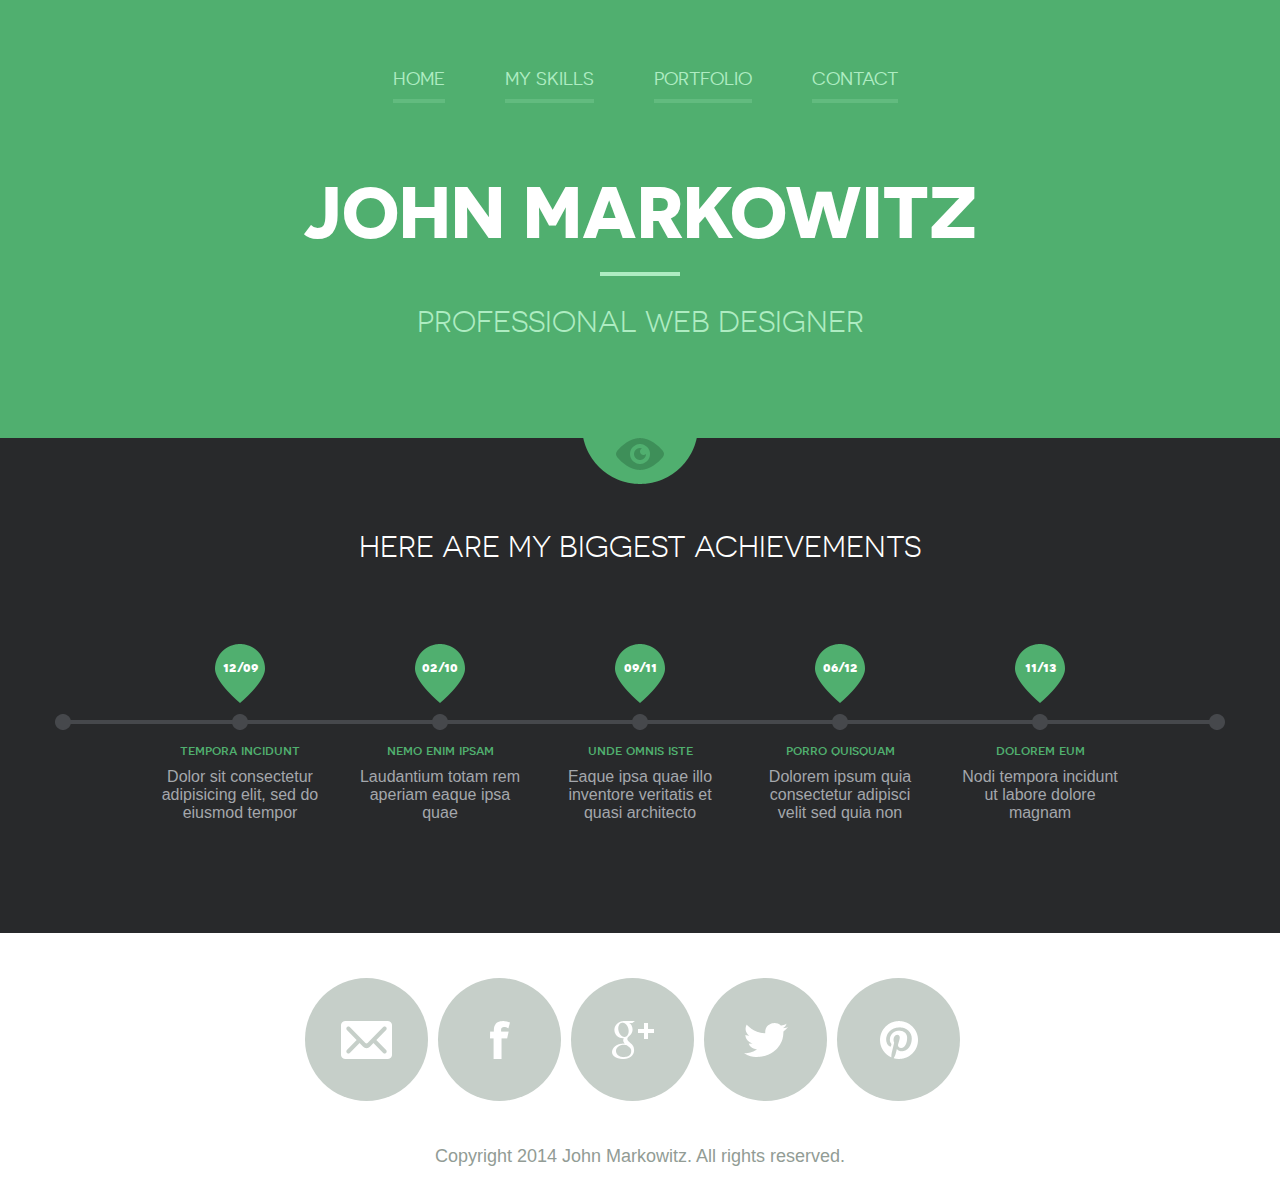
==== index.html @ f9ad4dc0 "portfolio" ====
<!DOCTYPE html>
<!--[if lte IE 8]> <html class="oldie" lang="en"> <![endif]-->
<!--[if IE 9]> <html class="ie9" lang="en"> <![endif]-->
<!--[if gt IE 9]><!--> <html lang="en"> <!--<![endif]-->
<head>
	<meta charset="utf-8">
	<meta name="viewport" content="width=device-width, initial-scale=1, maximum-scale=1, minimum-scale=1, user-scalable=no">
	<meta http-equiv="X-UA-Compatible" content="IE=edge,chrome=1">
	<meta name="format-detection" content="telephone=no">
	<title>John Markowitz</title>
	<link rel="stylesheet" href="js/fancybox/jquery.fancybox.css" type="text/css" media="screen" />
	<link rel="stylesheet" href="css/all.css" />
	<link rel="stylesheet" href="css/screen.css" />
	<!--[if lt IE 9]>
		<script src="http://html5shiv.googlecode.com/svn/trunk/html5.js"></script>
	<![endif]-->
</head>
<body>
	<div id="wrapper">
		<div class="wrapper-holder">
			<header id="header">
				<a class="menu_trigger" href="#">menu</a>
					<nav id="nav">
						<ul>
							<li><a class="active" href="index.html">Home</a></li>
							<li><a href="myskills.html">My skills</a></li>
							<li><a href="Portfolio.html">Portfolio</a></li>
							<li><a href="Contact.html">Contact</a></li>
						</ul>
					</nav>
				<h1 class="logo">John Markowitz</h1>
				<h2 class="slogan">Professional Web Designer</h2>
			</header>
		</div>
		<div class="wrapper-holder grey">
			<section id="main">
				<h2>Here are my biggest achievements</h2>
				<div class="box_timeline_holder">
					<div class="box_timeline">
						<ul>
							<li>
								<div class="date">
									<span>12/09</span>
								</div>
								<h3>tempora incidunt</h3>
								<p>Dolor sit consectetur adipisicing elit, sed do eiusmod tempor</p>
							</li>
							<li>
								<div class="date">
									<span>02/10</span>
								</div>
								<h3>nemo enim ipsam</h3>
								<p>Laudantium totam rem aperiam eaque ipsa quae</p>
							</li>
							<li>
								<div class="date">
									<span>09/11</span>
								</div>
								<h3>unde omnis iste</h3>
								<p>Eaque ipsa quae illo inventore veritatis et quasi architecto </p>
							</li>
							<li>
								<div class="date">
									<span>06/12</span>
								</div>
								<h3>porro quisquam</h3>
								<p>Dolorem ipsum quia consectetur adipisci velit sed quia non</p>
							</li>
							<li>
								<div class="date">
									<span>11/13</span>
								</div>
								<h3>dolorem eum</h3>
								<p>Nodi tempora incidunt ut labore dolore magnam</p>
							</li>
						</ul>
					</div>
				</div>
			</section>
		</div>
		<footer id="footer">
			<div class="footer-content">
				<ul class="social">
					<li class="email"><a href="#">Email</a></li>
					<li class="facebook"><a href="#">Facebook</a></li>
					<li class="google"><a href="#">Google+</a></li>
					<li class="twitter"><a href="#">Twitter</a></li>
					<li class="pinterest"><a href="#">Pinterest</a></li>
				</ul>
				<p class="copy">Copyright 2014 John Markowitz. All rights reserved.</p>
			</div>
		</footer>	
	</div>
	<script src="http://code.jquery.com/jquery-1.11.1.min.js"></script>
	<script src="js/isotope.pkgd.min.js"></script>
	<script src="js/cells-by-row.js"></script>
	<script type="text/javascript" src="js/fancybox/jquery.fancybox.pack.js"></script>
	<script type="text/javascript" src="js/main.js"></script>
</body>
</html>
---- css/all.css ----
@font-face {
    font-family: 'novecentosanswide';
    src: url('../fonts/novecentosanswide-normal-webfont.eot');
    src: url('../fonts/novecentosanswide-normal-webfont.eot?#iefix') format('embedded-opentype'),
         url('../fonts/novecentosanswide-normal-webfont.woff') format('woff'),
         url('../fonts/novecentosanswide-normal-webfont.ttf') format('truetype'),
         url('../fonts/novecentosanswide-normal-webfont.svg#novecento_sans_widenormal') format('svg');
    font-weight: normal;
    font-style: normal;
}
@font-face {
    font-family: 'novecentosanswide';
    src: url('../fonts/novecentosanswide-bold-webfont.eot');
    src: url('../fonts/novecentosanswide-bold-webfont.eot?#iefix') format('embedded-opentype'),
         url('../fonts/novecentosanswide-bold-webfont.woff') format('woff'),
         url('../fonts/novecentosanswide-bold-webfont.ttf') format('truetype'),
         url('../fonts/novecentosanswide-bold-webfont.svg#novecentosanswidebold') format('svg');
    font-weight: bold;
    font-style: normal;
}
@font-face {
    font-family: 'novecento_sans_widebook';
    src: url('../fonts/novecentosanswide-book-webfont.eot');
    src: url('../fonts/novecentosanswide-book-webfont.eot?#iefix') format('embedded-opentype'),
         url('../fonts/novecentosanswide-book-webfont.woff') format('woff'),
         url('../fonts/novecentosanswide-book-webfont.ttf') format('truetype'),
         url('../fonts/novecentosanswide-book-webfont.svg#novecento_sans_widebook') format('svg');
    font-weight: normal;
    font-style: normal;
}
@font-face {
    font-family: 'novecento_sans_widemedium';
    src: url('../fonts/novecentosanswide-medium-webfont.eot');
    src: url('../fonts/novecentosanswide-medium-webfont.eot?#iefix') format('embedded-opentype'),
         url('../fonts/novecentosanswide-medium-webfont.woff') format('woff'),
         url('../fonts/novecentosanswide-medium-webfont.ttf') format('truetype'),
         url('../fonts/novecentosanswide-medium-webfont.svg#novecento_sans_widemedium') format('svg');
    font-weight: normal;
    font-style: normal;
}
html, body, div, span, applet, object, iframe,
h1, h2, h3, h4, h5, h6, p, blockquote, pre,
a, abbr, acronym, address, big, cite, code,
del, dfn, em, img, ins, kbd, q, s, samp,
small, strike, sub, sup, tt, var,
b, u, i, center,
dl, dt, dd, ol, ul, li,
fieldset, form, label, legend,
table, caption, tbody, tfoot, thead, tr, th, td,
article, aside, canvas, details, figcaption, figure, 
footer, header, hgroup, menu, nav, section, summary,
time, mark, audio, video {
	margin: 0;
	padding: 0;
	border: 0;
	font-size: 100%;
	font: inherit;
	vertical-align: baseline;
}

article, aside, details, figcaption, figure, 
footer, header, hgroup, menu, nav, section {
	display: block;
}

img {
	vertical-align: middle;
}

ol, ul {
	list-style: none;
}

blockquote, q {
	quotes: none;
}

blockquote:before, blockquote:after,
q:before, q:after {
	content: '';
	content: none;
}

table {
	border-collapse: collapse;
	border-spacing: 0;
}

a[href], label[for], select, 
input[type=checkbox], input[type=radio] {
	cursor: pointer;
}

button, input[type=button], input[type=image], 
input[type=reset], input[type=submit] {
	padding: 0;
	overflow: visible;
	cursor: pointer;
}
input[type=text], input[type=email], input[type=reset], input[type=button], input[type=submit], button{
	-webkit-appearance: none;
	-webkit-border-radius: 0;
}
input[type=url], input[type=password], input[type=text], input[type=email], input[type=reset], input[type=button], input[type=submit], button, textarea{
     -webkit-appearance: none;
     -webkit-border-radius: 0;
     box-sizing: border-box;-webkit-box-sizing: border-box; -moz-box-sizing: border-box;
}

button::-moz-focus-inner, 
input[type=button]::-moz-focus-inner, 
input[type=image]::-moz-focus-inner, 
input[type=reset]::-moz-focus-inner, 
input[type=submit]::-moz-focus-inner {
	border: 0;
}


body,
html {height: 100%;}
body{
	margin:0;
	color:#a4a7ac;
	font:18px Arial, Helvetica, sans-serif;
	-webkit-text-size-adjust: none; 
}
img{border-style:none; vertical-align: top;}
a{text-decoration:none; color:#6e6e6e;}
a:hover{text-decoration:underline;}
#wrapper{
	width:100%;
	height: 100%;
	display:table;
}
.wrapper-holder {
	width:100%;
    display:table-row;
    background: #50af6f;
}
.wrapper-holder.grey{background: #28292b;}
#header {
	max-width: 1170px;
	margin: 0 auto;
	padding: 69px 0 50px;
	position:relative;
}
.menu_trigger{
	width: 31px;
	height: 31px;
	right:0;
	background: url(../images/btn_mobile_menu.png) no-repeat;
	text-indent: -9999em;
	display: none;
	top: 5px;
	position: absolute;
}
.logo {
	text-align:center;
	font-family: 'novecentosanswide';
	font-weight:bold;
	color: #fff;
	font-size: 72px;
	line-height: 74px;
	display: block;
	text-transform: uppercase;
	margin: 85px 0 23px;
}
#nav {
	position: relative;
	display: table;
	margin: 0 auto 22px;
	padding: 0 0 0 10px;
}
#nav ul {
	text-align: center;
}
#nav ul li {
	float: left;
	padding: 0 0 0 60px;
}
#nav ul li:first-child{padding: 0;}
#nav ul a {
	color: #aeecc2;
	font-size: 18px;
	line-height: 20px;
	text-transform: uppercase;
	padding: 0 0 10px;
	border-bottom: 4px solid #62bb7f;
	font-family: 'novecentosanswide';
	font-weight: normal;
}
#nav ul a:hover,#nav ul a.active{
	color: #fff;
	border-bottom: 4px solid #fff;
	text-decoration: none;
	-webkit-transition: all 0.5s ease-in-out;
-moz-transition: all 0.5s ease-in-out;
-o-transition: all 0.5s ease-in-out;
transition: all 0.5s ease-in-out;
}
h2.slogan{
	display: block;
	text-align: center;
	text-transform: uppercase;
	font-family: 'novecento_sans_widebook';
	font-size: 30px;
	line-height: 32px;
	color: #aeecc2;
	padding: 34px 0 50px 0;
	background: url(../images/slogan_bg.gif) no-repeat 50% 0;
}
/*main
 */
#main{
	max-width: 1170px;
	margin: 0 auto;
	padding: 93px 0 76px;
	position:relative;
	background: url(../images/icon_header.png) no-repeat 50% 0;
}
#main h2{
	display: block;
	text-align: center;
	text-transform: uppercase;
	font-family: 'novecento_sans_widebook';
	font-size: 30px;
	line-height: 32px;
	color: #fff;
	margin: 0 0 81px;
}
.box_timeline_holder{
	background: url(../images/bg_timeline_l.png) no-repeat 0 70px;
	position: relative;
	padding: 0 0 0 100px;
	overflow: hidden;
}
.box_timeline{
	background: url(../images/bg_timeline_r.png) no-repeat 100% 70px;
	position: relative;
	padding: 0 100px 0 0;
	overflow: hidden;
}
.box_timeline ul{
	position: relative;
	background: url(../images/bg_ul.gif) repeat-x 0 76px;
	overflow: hidden;
}
.box_timeline ul li{
	float:left;
	width: 170px;
	margin: 0 0 0 30px;
	background: url(../images/bg_ul.gif) repeat-x 0 76px;
}
.box_timeline ul li:first-child{margin: 0;}
.box_timeline ul li .date{
	background: url(../images/bg_timeline_c.png) no-repeat 50% 0;
	height: 86px;
	width: 170px;
	margin: 0 auto 12px;
	overflow: hidden;
}
.box_timeline ul li .date span{
	font-family: 'novecentosanswide';
	font-weight:bold;
	color: #fff;
	font-size: 14px;
	line-height: 16px;
	display: block;
	text-align: center;
	padding: 15px 0 0 0;
}
.box_timeline h3{
	font-family: 'novecento_sans_widemedium';
	color: #50af6f;
	font-size: 14px;
	line-height: 16px;
	display: block;
	text-align: center;
	margin: 0 0 10px;
}
.box_timeline p{
	font-family: Arial, Helvetica, sans-serif;
	color: #a4a7ac;
	font-size: 16px;
	line-height: 18px;
	display: block;
	text-align: center;
	margin: 0 0 10px;
}
/*skills*/
#main .skills_holder h2{text-align: left;margin: 0 0 40px;}
.skills_holder{
	width: 100%;
	overflow: hidden;
	margin: 0 0 40px;
}
.skills_holder .column {
	width: 470px;
	float: left;
	margin: 0 10px 0 0;
}
.skills_holder .column.column-add {
	float: right;
	margin: 0;
}
.progress{
	overflow: hidden;
	width: 100%;
	margin: 20px 0 3px 0;
}
.progress li{
	overflow: hidden;
	height: 43px;
	line-height: 43px;
	background: #46484c;
	border-radius: 5px;
	behavior: url(css/PIE.htc);
	margin: 0 0 27px;
}
.progress li span{
	background: #50af6f;
	color: #fff;
	text-transform:uppercase;
	display: block;
	font-family: 'novecentosanswide';
	font-weight: normal;
	font-size: 18px;
	padding: 0 0 0 20px;
}
.progress li span.photoshop{width: 100%;}
.progress li span.illustrator{width: 70%;}
.progress li span.indesign{width: 40%;}
.progress li span.flash{width: 80%;}
.progress li span.html{width: 75%;}
.progress li span.wordpress{width: 85%;}
.progress li span.jquery{width: 70%;}
.progress li span.seo{width: 40%;}
.plagin_list{
	width: 100%;
	overflow: hidden;
	margin: 0 0 65px;
}
.plagin_list li{
	float:left;
	margin: 0 0 0 25px;
	border-radius: 50%;
	behavior: url(css/PIE.htc);
	text-indent: -9999px;
	background: #28292b;
	width: 121px;
	height: 121px;
	position:relative;
	display: inline-block;
	border: 1px solid #46484c;
}
.plagin_list li:first-child{margin: 0;}
.plagin_list li a{
	display: block;
	vertical-align: middle;
	height: 100%;
	position: relative;
}
.plagin_list li.li_1 a{background: url(../images/icon_ps.png) no-repeat 50% 50% ;}
.plagin_list li.li_2 a{background: url(../images/icon_ai.png) no-repeat 50% 50% ;}
.plagin_list li.li_3 a{background: url(../images/icon_ld.png) no-repeat 50% 50% ;}
.plagin_list li.li_4 a{background: url(../images/icon_fl.png) no-repeat 50% 50% ;}
.plagin_list li.li_5 a{background: url(../images/icon_html.png) no-repeat 50% 50% ;}
.plagin_list li.li_6 a{background: url(../images/icon_wp.png) no-repeat 50% 50% ;}
.plagin_list li.li_7 a{background: url(../images/icon_jq.png) no-repeat 50% 50% ;}
.plagin_list li.li_8 a{background: url(../images/icon_seo.png) no-repeat 50% 50% ;}
.wrapper-holder.grey p{padding: 0 0 25px;}
.plagin_list.none{display: none;}

/*portfolio*/
.sub_nav {
	position: relative;
	display: table;
	margin: 0 auto 79px;
	padding: 0 0 0 10px;
	text-align: center;
}
.sub_nav li {
	padding: 0 0 0 45px;
	display: inline-block;
}
/* .sub_nav li:first-child{padding: 0;} */
.sub_nav a {
	color: #a4a7ac;
	font-size: 14px;
	line-height: 16px;
	text-transform: uppercase;
	padding: 0 0 10px;
	border-bottom: 4px solid #3b3c3e;
	font-family: 'novecentosanswide';
	font-weight: normal;
}
.sub_nav a:hover,.sub_nav a.active{
	color: #50af6f;
	border-bottom: 4px solid #50af6f;
	text-decoration: none;
	-webkit-transition: all 0.5s ease-in-out;
-moz-transition: all 0.5s ease-in-out;
-o-transition: all 0.5s ease-in-out;
transition: all 0.5s ease-in-out;
}
/* begin add */
.sub_nav li {
	color: #a4a7ac;
	font-size: 14px;
	line-height: 16px;
	text-transform: uppercase;
	margin: 0 22px;
	padding: 0 0 10px;
	border-bottom: 4px solid #3b3c3e;
	font-family: 'novecentosanswide';
	font-weight: normal;
}
.sub_nav li:hover,.sub_nav .active {
	color: #50af6f;
	border-bottom: 4px solid #50af6f;
	text-decoration: none;
	cursor: pointer;
	-webkit-transition: all 0.5s ease-in-out;
	-moz-transition: all 0.5s ease-in-out;
	-o-transition: all 0.5s ease-in-out;
	transition: all 0.5s ease-in-out;
}
/* end add */
.item-list {
	overflow: hidden;
	text-align:center;
	margin: 0 0 0 -24px;
}
.item-list li {
	display:inline-block;
	margin: 0 0 25px 24px;
	vertical-align: top;
	font-size: 0;
}
.item {
	text-align: center;
	width: 270px;
	margin: 0 auto;
}
.item .image {
	position: relative;
}
.item .image img {
	max-width: 100%;
	height:auto;
	border-radius: 50%;
}
.item .hover {
	display: none;
	height: 100%;
    left: 0;
    position: absolute;
    top: 0;
    width: 100%;
    background: #6abb84;
	opacity: 0.9;
	border-radius: 50%;
	behavior: url(css/PIE.htc);
}
.item .hover.active{display: block;}
.item .item-content {
	position: relative;
	display: table-cell;
	vertical-align: middle;
	height: 270px;
	z-index: 400;
	padding: 0 30px;
}
.item a{
	text-decoration: none;
}
.item .item-content h4{
	display: block;
	background: url(../images/bg_white_border.gif) no-repeat 50% 100%;
	color: #fff;
	text-transform: uppercase;
	font-family: 'novecentosanswide';
	font-weight:bold;
	font-size: 14px;
	line-height: 16px;
	padding: 0 0 20px;
	text-align: center;
	margin: 0 0 15px;
}
.item .item-content p{
	color: #fff;
	text-align: center;
	display: block;
	font-size: 15px;
	line-height: 17px;
}
/*contact*/
.clear{clear: both;}
.images_holder{
	float: left;
	margin:5px 130px 0 0;
	width: 370px;
}
.images_holder img{
	width: 100%;
	height: auto;
	display: inline;
}
.box_contact{
	overflow:hidden;
	margin: 54px 0 0 0;
}
.box_contact span{
	color: #fff;
	font-family: 'novecento_sans_widebook';
	font-size: 30px;
	line-height: 32px;
	text-transform: uppercase;
	display: block;
	margin: 0 0 55px;
	padding: 5px 0 18px 80px;
}
.box_contact span.email{background: url(../images/icon_email2.png) no-repeat;}
.box_contact span.phone{background: url(../images/icon_phone.png) no-repeat;}
.box_contact span.skype{background: url(../images/icon_skype.png) no-repeat;}
/*footer
 */
#footer {
    width:100%;
    overflow:hidden;
    display:table-footer-group;
    background:#fff;
}
.footer-content {
	max-width: 1170px;
	margin: 0 auto;
	padding: 45px 0 20px;
	color: #a5a5a5;
}
.footer-content .social{
	overflow:hidden;
	margin: 0 auto 45px;
	width: 670px;
}
.footer-content .social li{
	float:left;
	margin: 0 0 0 10px;
	border-radius: 50%;
	behavior: url(css/PIE.htc);
	text-indent: -9999px;
	background: #c6cfc9;
	width: 123px;
	height: 123px;
	position:relative;
	display: table;
}
.footer-content .social li:first-child{margin: 0;}
.footer-content .social li:hover{
	background: #50af6f;
	-webkit-transition: all 0.5s ease-in-out;
-moz-transition: all 0.5s ease-in-out;
-o-transition: all 0.5s ease-in-out;
transition: all 0.5s ease-in-out;
}
.footer-content .social li a{
	display: table-cell;	
	position: relative;
}
.footer-content .social li.email a{background: url(../images/icon_email.png) no-repeat 50% 50% ;}
.footer-content .social li.facebook a{background: url(../images/icon_fb.png) no-repeat 50% 50%;}
.footer-content .social li.google a{background: url(../images/icon_gl.png) no-repeat 50% 50% ;}
.footer-content .social li.twitter a{background: url(../images/icon_tw.png) no-repeat 50% 50% ;}
.footer-content .social li.pinterest a{background: url(../images/icon_pn.png) no-repeat 50% 50%;}
.footer-content p{
	font:18px/20px Arial, Helvetica, sans-serif;
	display: block;
	text-align: center;
	color: #929c95;
}
/* begin add	 */
.popup_portfolio{
	max-width: 1132px;
}
.popup_portfolio h3{
	padding-top:26px;
	font-family: 'novecentosanswide';
	font-weight:bold;
	color: #63666a;
	font-size: 18px;
	line-height: 18px;
	text-transform: uppercase;
}
.popup_portfolio time{
	font-family: 'novecentosanswide';
	color: #abacaf;
	font-size: 12px;
	line-height: 12px;
	text-transform: uppercase;
}
.popup_portfolio p{
	padding: 17px 0 8px;
	color: #808286;
	font-size: 16px;
	line-height: 30px;
}
.popup_portfolio img {
	width: 100%;
	height: auto;
	border-radius: 8px;
}
.fancybox-close {
	width: 46px;
	height: 46px;
	top: -23px;
	right: -20px;
	background-image: url(../images/ico_btn-close.png);
}
.fancybox-opened .fancybox-skin{
	padding: 20px !important;
	border-radius: 10px;
}
.fancybox-nav {
	display: none;
}
/* end add	 */

@media (-webkit-min-device-pixel-ratio:2) ,(min--moz-device-pixel-ratio:2),(-o-min-device-pixel-ratio:2/1),(min-device-pixel-ratio:2),(min-resolution:192dpi),(min-resolution:2dppx){
	#main {
		background-image: url(../images/icon_header@x2.png);
		background-size:114px 46px;
	}
	.menu_trigger{
		background-image: url(../images/btn_mobile_menu@x2.png);
		background-size:31px 30px;
	}
	.slogan{
		background-image: url(../images/slogan_bg@x2.gif);
		background-size:80px 4px;
	}
	.box_timeline_holder{
		background-image: url(../images/bg_timeline_l@x2.png);
		background-size:100px 16px;
	}
	.box_timeline{
		background-image: url(../images/bg_timeline_r@x2.png);
		background-size:100px 16px;
	}
	.box_timeline ul li .date{
		background-image: url(../images/bg_timeline_c@x2.png);
		background-size:50px 86px;
	}
	.footer-content .social li.email a{
		background-image: url(../images/icon_email@x2.png);
		background-size:51px 38px;
	}
	.footer-content .social li.facebook a{
		background-image: url(../images/icon_fb@x2.png);
		background-size:20px 38px;
	}
	.footer-content .social li.google a{
		background-image: url(../images/icon_gl@x2.png);
		background-size:42px 38px;
	}
	.footer-content .social li.twitter a{
		background-image: url(../images/icon_tw@x2.png);
		background-size:44px 34px;
	}
	.footer-content .social li.pinterest a{
		background-image: url(../images/icon_pn@x2.png);
		background-size:38px 38px;
	}
	.plagin_list li.li_1 a{
		background-image: url(../images/icon_ps@x2.png);
		background-size:49px 42px;
	}
	.plagin_list li.li_2 a{
		background-image: url(../images/icon_ai@x2.png);
		background-size:45px 42px;
	}
	.plagin_list li.li_3 a{
		background-image: url(../images/icon_ld@x2.png);
		background-size:40px 43px;
	}
	.plagin_list li.li_4 a{
		background-image: url(../images/icon_fl@x2.png);
		background-size:34px 42px;
	}
	.plagin_list li.li_5 a{
		background-image: url(../images/icon_html@x2.png);
		background-size:39px 55px;
	}
	.plagin_list li.li_6 a{
		background-image: url(../images/icon_wp@x2.png);
		background-size:55px 55px;
	}
	.plagin_list li.li_7 a{
		background-image: url(../images/icon_jq@x2.png);
		background-size:87px 20px;
	}
	.plagin_list li.li_8 a{
		background-image: url(../images/icon_seo@x2.png);
		background-size:60px 24px;
	}
	.box_contact span.email{
		background-image: url(../images/icon_email2@x2.png);
		background-size:54px 41px;
	}
	.box_contact span.phone{
		background-image: url(../images/icon_phone@x2.png);
		background-size:54px 54px;
	}
	.box_contact span.skype{
		background-image: url(../images/icon_skype@x2.png);
		background-size:54px 51px;
	}
/* begin add	 */
	.fancybox-close {
		background-image: url(../images/ico_btn-close@x2.png);
		background-size:46px 46px;
	}
/* end add	 */
}
---- css/screen.css ----
@media only screen and (max-width : 1210px) {
}
@media only screen and (max-width : 1190px) {
	#main {margin:0 20px;}
	.box_timeline_holder{padding: 0 0 0 60px;}
	.box_timeline{padding: 0 60px 0 0;}
	.box_timeline ul li{margin: 0 0 0 25px;}
	.skills_holder .column{width: 450px;}
	.plagin_list li{margin: 0 0 0 2%;display: inline-block;float: none;width: 10%;height: 110px;}
	.item-list{margin: 0;}
/* 	.item-list li{ width: 30%; margin-left: 0;text-align: center;} */

	#container.item-list{width: 900px; margin: 0 auto;}
}
@media only screen and (max-width : 1130px) {
	.box_timeline_holder{padding: 0 0 0 40px;}
	.box_timeline{padding: 0 40px 0 0;}
	.box_timeline ul li{margin: 0 0 0 15px;}
	.images_holder{margin: 5px 80px 0 0;}
	.box_contact span{font-size: 25px;}
}
@media only screen and (max-width : 1100px) {
	.plagin_list li{ }
}
@media only screen and (max-width : 1050px) {
	.box_timeline_holder{padding: 0 0 0 20px;}
	.box_timeline{padding: 0 20px 0 0;}
	.box_timeline ul li{margin: 0 0 0 5px;}
	.plagin_list li{ height: 90px;}
/* 	.item-list li{ width: 49%;} */
}
@media only screen and (max-width : 980px) {

	#nav {float:none; width: 100%;}
	#nav ul {
		text-align:center;
		margin:0;
	}
	#nav ul li {
		display:inline-block;
		padding: 0 15px;
		float:none;
	}
	.logo {
		margin: 0 auto 20px;
		font-size: 62px;
		line-height: 70px;
	}
	#header {
		padding: 20px 10px;
	}
	.box_timeline_holder{padding: 0 0 0 10px;}
	.box_timeline{padding: 0 10px 0 0;}
	.box_timeline ul li{margin: 0;width: 20%;}
	.skills_holder .column{
		width: 100%;
		float: none;
		display: block;
	}
	.skills_holder .column.column-add {padding: 0 !important;}
	.plagin_list.none{display: block;width: 540px;margin: 0 auto 30px;}
	.plagin_list{display: none;}
	.plagin_list.none li{height: 121px;width: 121px;}
	.box_contact span{font-size: 23px;margin: 0 0 40px;}
	.images_holder{margin: 5px 30px 0 0;width: 300px;}
	.box_contact{margin: 40px 0 0 0;}
	#main .skills_holder h2{margin: 0 0 25px;}
	h2.slogan{
		padding-bottom: 14px;
	}
	#container.item-list{width: 600px;}
	.sub_nav li{padding:10px 0;}
}
@media only screen and (max-width : 840px) {
	.box_timeline ul li{margin: 0;width: 100%;float: none;}
	#main h2{margin: 0 0 30px;}
	.images_holder {
		margin: 5px auto 20px;
		width: 300px;
		float: none;
	}
	.box_contact {
		margin: 40px auto 0;
		width: 460px;
	}
	.box_timeline_holder,.box_timeline{background: none;}
}
@media only screen and (max-width : 768px) {
	.footer-content {padding: 45px 10px 20px;}
	.menu_trigger {
		display: block;
		top: 28px;
	}
	#nav {display: none;padding: 0;margin: 0 0 25px;top: 20px;}
	#nav ul li {
		display:block;
		padding: 0;	
	}
	#nav ul a {
		display:block;
		padding: 8px;
	}
	#nav ul a:hover {
		color: #fff;
		text-decoration:none;
	}
	.footer-content .social{margin: 0 auto 30px;}
	.footer-content .social li{margin: 0 0 0 4px; width: 50px; height: 50px;}
	.footer-content .social li.email a{	background-size: 20px auto;	}
	.footer-content .social li.facebook a{	background-size: 15px auto;	}
	.footer-content .social li.google a{	background-size: 20px auto;	}
	.footer-content .social li.twitter a{	background-size: 20px auto;	}
	.footer-content .social li.pinterest a{	background-size: 20px auto;	}
	.footer-content .social{width: 269px;}
	.logo {font-size: 56px;line-height: 68px;}
	#wrapper.inner .menu_trigger,#wrapper.portfolio .menu_trigger{top: 6px;}
}
@media only screen and (max-width : 680px) {
	#container.item-list{width: 300px;}
	.item-list li{margin-left:0;}
}
@media only screen and (max-width : 640px) {
	.menu_trigger {
		top: 25px;
	}
	.plagin_list.none{width: 480px;}
	.plagin_list.none li{width: 20%;margin: 0 0 0 2%;height: 95px;}
	.skills_holder{margin: 0 0 10px;}
	.logo{
		font-size: 54px;
		line-height: 60px;
	}
}
@media only screen and (max-width : 600px) {
/* 	.sub_nav li{padding: 0 0 0 30px;} */
	.logo{
		font-size: 46px;
		line-height: 56px;
	}
/* 	.item{
		width: 180px;
	}
	.item .item-content{
		height: 180px;
	}
	.item .item-content p{
		display: none
	} */
}
@media only screen and (max-width : 550px) {
	.plagin_list.none{width: 420px;}
	.plagin_list.none li{width: 20%;margin: 0 0 0 2%;height: 84px;}
	.sub_nav li{padding: 0;text-align: center;margin: 0 0 15px; display: block;}
	.sub_nav{margin: 0 auto 40px;}
	.box_contact {
		margin: 40px auto 0;
		width: 300px;
	}
	.box_contact span.email{font-size: 14px;}
	#nav ul a:hover, #nav ul a.active,#nav ul a{border: none;}
	#wrapper.portfolio #main{padding:93px 0 0 0; }
	.logo{margin: 0 auto 20px;font-size: 40px;		line-height: 52px;}
}
@media only screen and (max-width : 480px) {
	.logo{
		font-size: 52px;
		line-height: 54px;
	}
	.slogan{
		font-size: 20px;
		line-height: 22px;
	}
	.plagin_list.none{display: none;}
	.plagin_list{display: block;}
	.plagin_list li,.plagin_list li:first-child{display: inline-block; vertical-align: top; width: 45%; height: auto; border: 0;margin: 0 2% 2% 2%;}
	.plagin_list li a,.plagin_list li:first-child a{width: 121px;height: 121px;border: 1px solid #46484c;border-radius: 50%;margin: 0 auto;}
	.plagin_list{margin: 0 0 20px;}
	#main{margin: 0 10px;}
/* 	.item-list{margin: 0;}
	.item-list li{margin: 0 0 20px;} */
	.menu_trigger{top: 20px;}
}
@media screen and (max-width:420px) {
/* 	.item{
		width: 130px;
	}
	.item .item-content{
		height: 130px;
		padding: 0 15px;
	} */
	.logo{
		font-size: 42px;
		line-height: 44px;
	}
	.slogan{
		font-size: 16px;
		line-height: 18px;
	}
	.box_contact {
		margin: 40px auto 0;
		width: 280px;
	}
	.box_contact span.email{font-size: 12px;}
	.images_holder{width: 280px;margin: 0 auto 20px;}
}
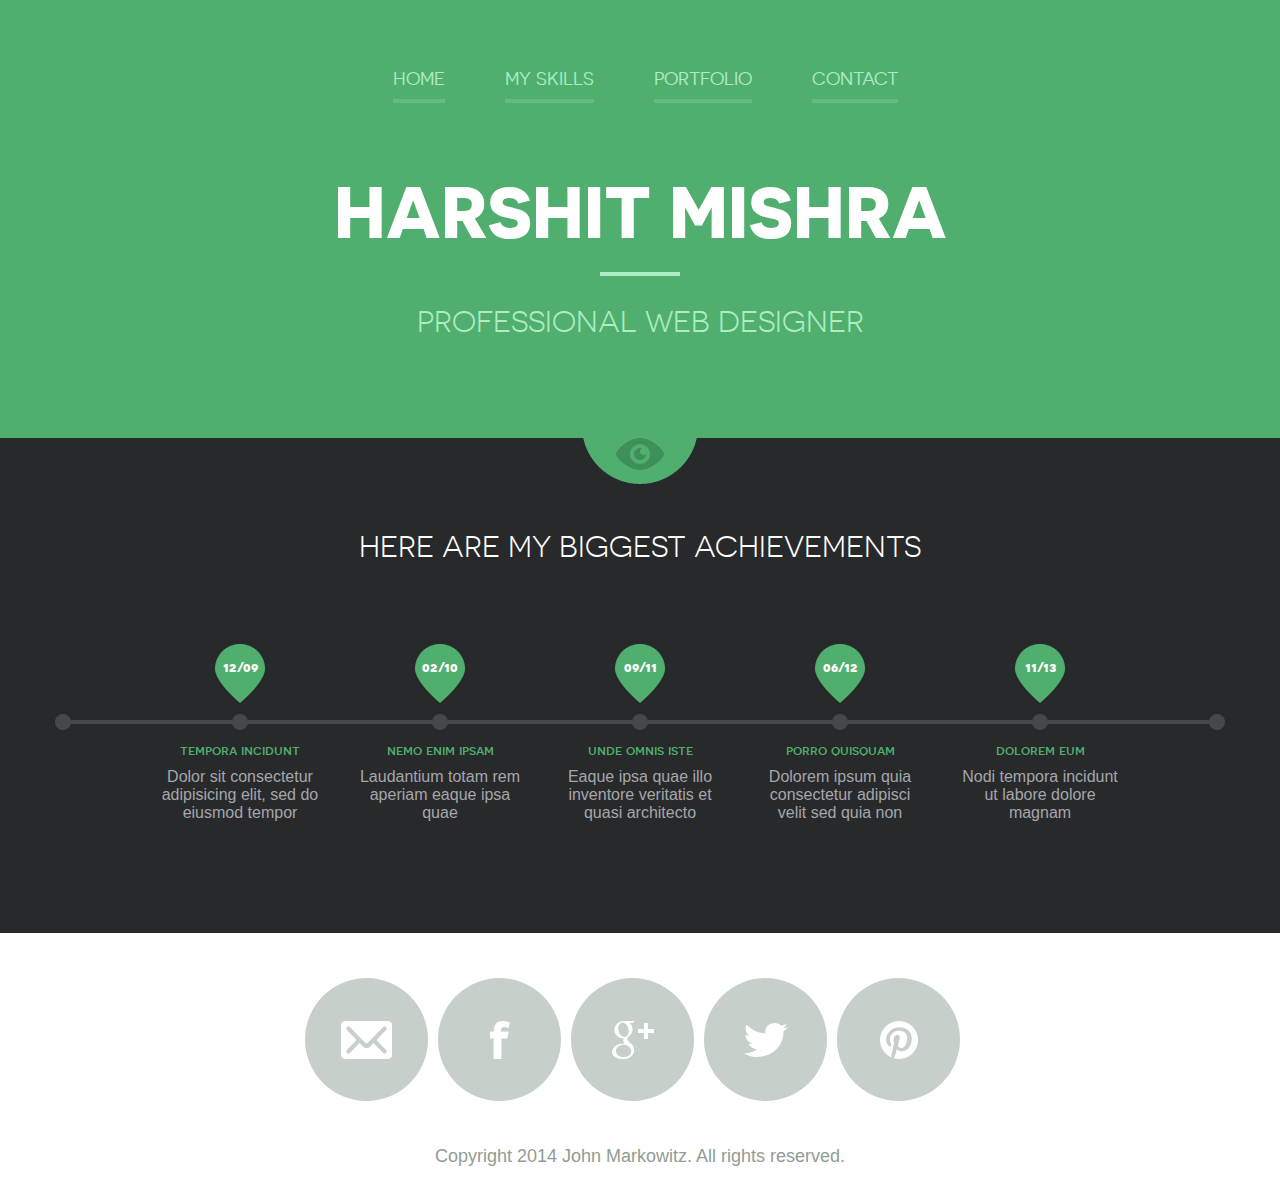
==== commit 3acf1994: "Portfolio-1" ====
--- a/index.html
+++ b/index.html
@@ -7,7 +7,7 @@
 	<meta name="viewport" content="width=device-width, initial-scale=1, maximum-scale=1, minimum-scale=1, user-scalable=no">
 	<meta http-equiv="X-UA-Compatible" content="IE=edge,chrome=1">
 	<meta name="format-detection" content="telephone=no">
-	<title>John Markowitz</title>
+	<title>Harshit Mishra</title>
 	<link rel="stylesheet" href="js/fancybox/jquery.fancybox.css" type="text/css" media="screen" />
 	<link rel="stylesheet" href="css/all.css" />
 	<link rel="stylesheet" href="css/screen.css" />
@@ -28,7 +28,7 @@
 							<li><a href="Contact.html">Contact</a></li>
 						</ul>
 					</nav>
-				<h1 class="logo">John Markowitz</h1>
+				<h1 class="logo">Harshit Mishra</h1>
 				<h2 class="slogan">Professional Web Designer</h2>
 			</header>
 		</div>
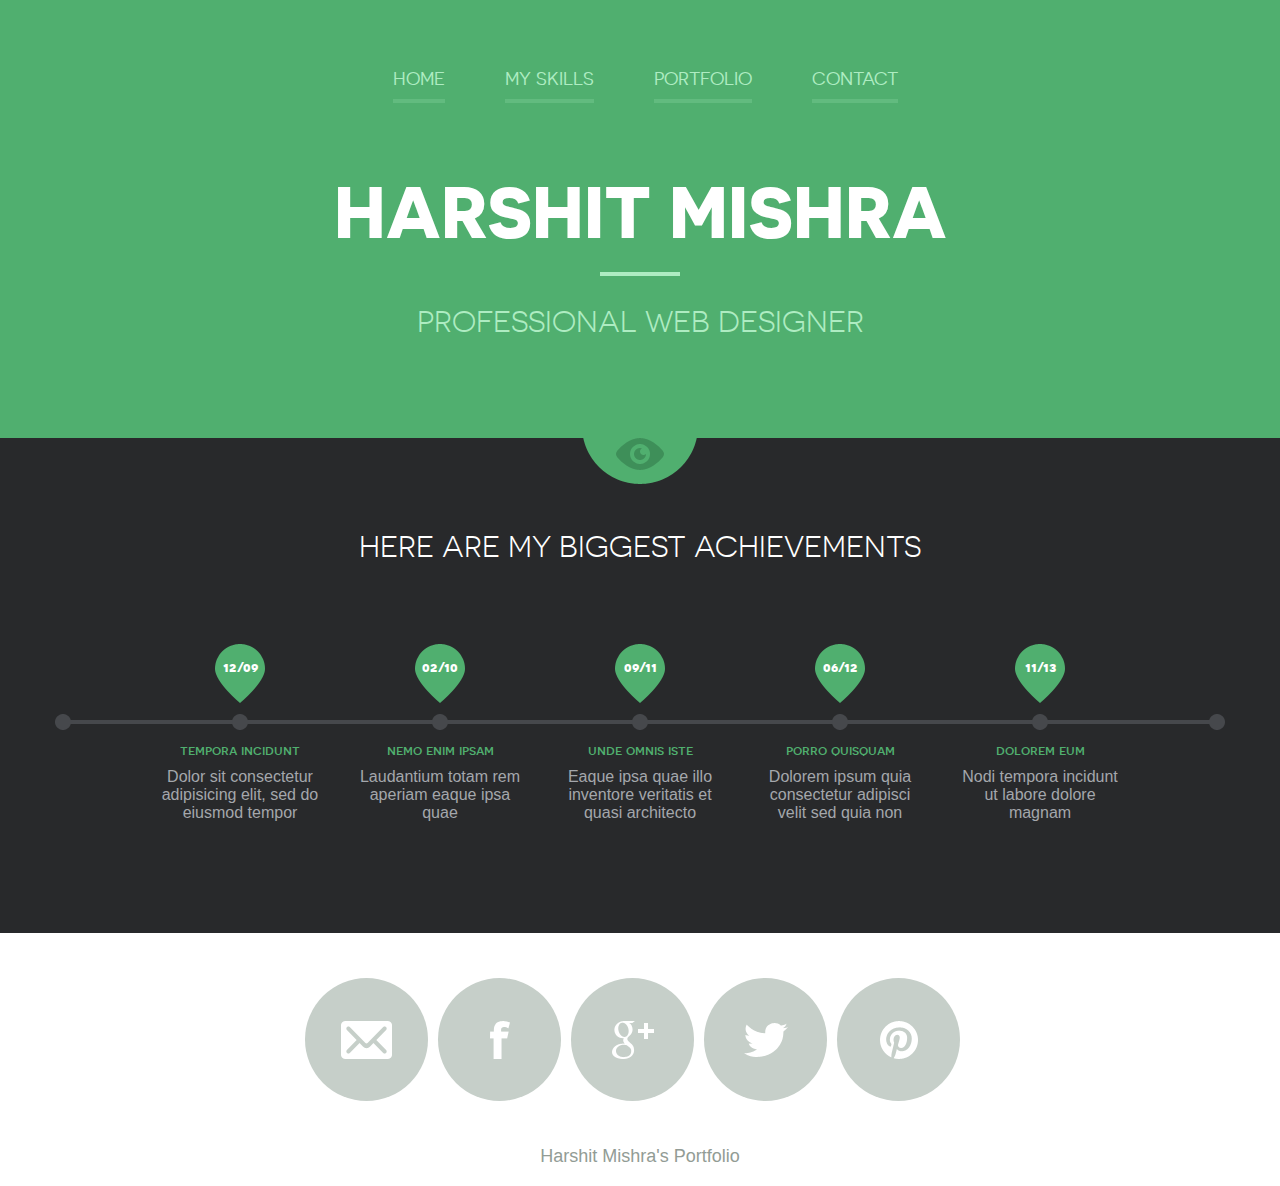
==== commit 8e2df88b: "third commit" ====
--- a/index.html
+++ b/index.html
@@ -87,7 +87,7 @@
 					<li class="twitter"><a href="#">Twitter</a></li>
 					<li class="pinterest"><a href="#">Pinterest</a></li>
 				</ul>
-				<p class="copy">Copyright 2014 John Markowitz. All rights reserved.</p>
+				<p class="copy">Harshit Mishra's Portfolio</p>
 			</div>
 		</footer>	
 	</div>
